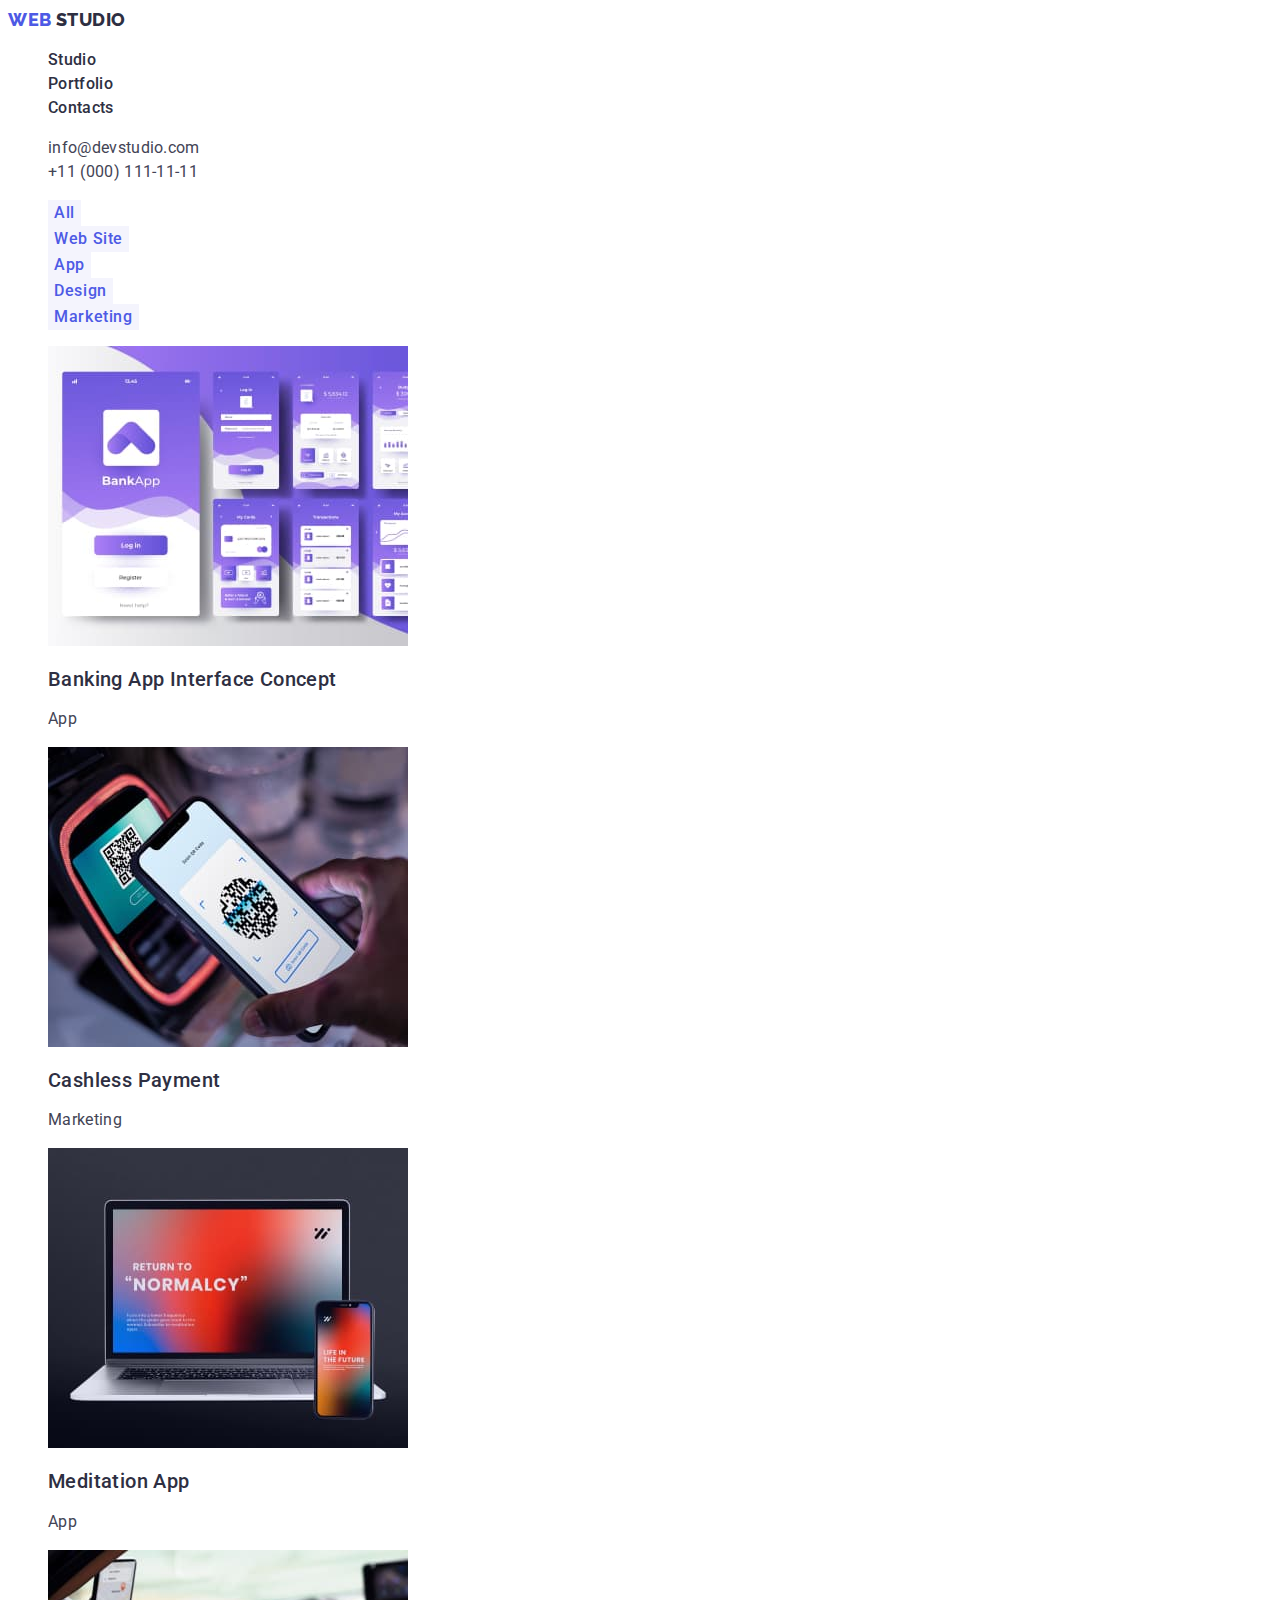
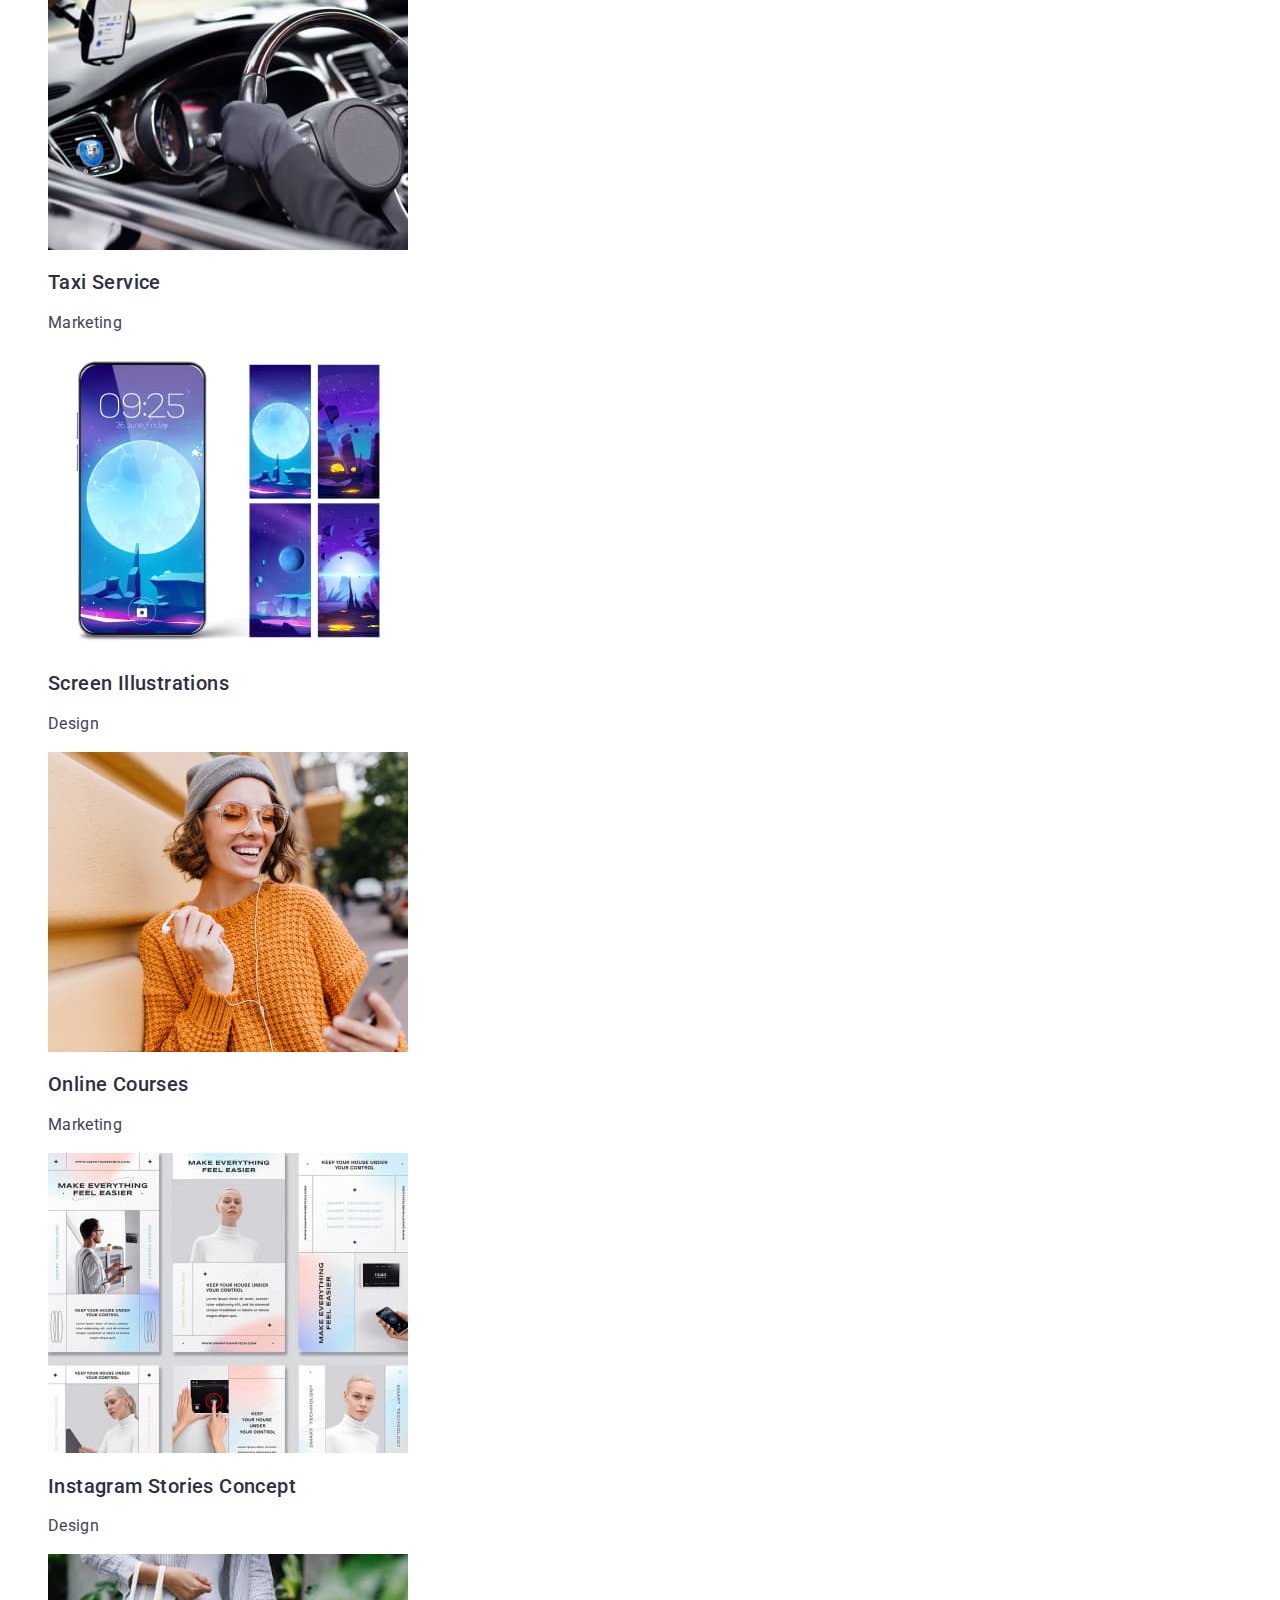
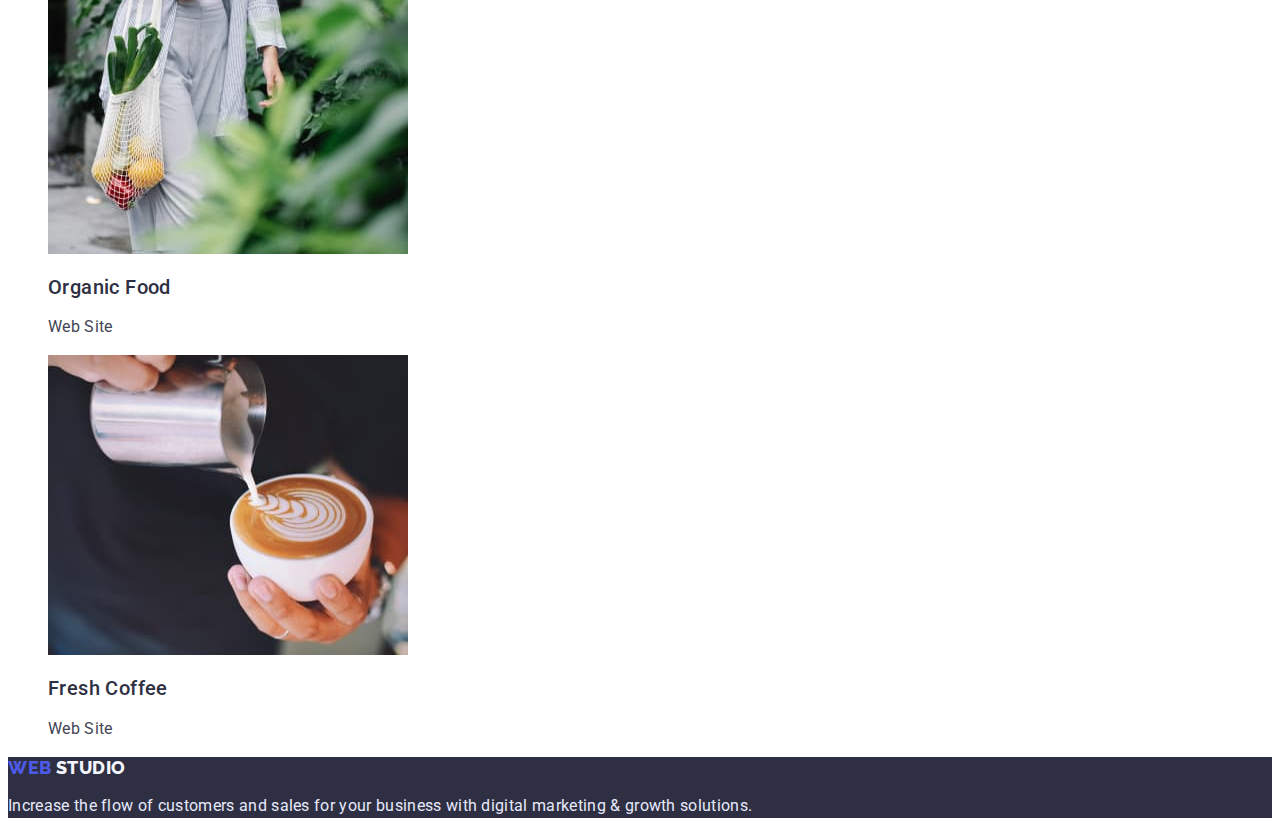
==== portfolio.html @ 039a8cb2 "portfolio h3 ->h3" ====
<!DOCTYPE html>
<html lang="en">
  <head>
    <meta charset="UTF-8" />
    <meta http-equiv="X-UA-Compatible" content="IE=edge" />
    <meta name="viewport" content="width=device-width, initial-scale=1.0" />
    <title>WEBSTUDIO</title>
    <link rel="preconnect" href="https://fonts.googleapis.com" />
    <link rel="preconnect" href="https://fonts.gstatic.com" crossorigin />
    <link
      href="https://fonts.googleapis.com/css2?family=Raleway:wght@800&family=Roboto:wght@400;500;700;900&display=swap"
      rel="stylesheet"
    />
    <link rel="stylesheet" href="./css/styles.css" />
  </head>
  <body>
    <!-- Site header -->
    <header class="header">
      <nav class="header-navigation">
        <a class="logo-top" href="./index.html">
          <span class="logo-top-first">Web</span>
          <span class="logo-top-second">Studio</span>
        </a>

        <ul class="header-list list">
          <li class="header-item"><a class="header-link link" href="./index.html">Studio</a></li>
          <li class="header-item"><a class="header-link link" href="./portfolio.html">Portfolio</a></li>
          <li class="header-item"><a class="header-link link" href="">Contacts</a></li>
        </ul>
      </nav>

      <address class="header-address">
        <ul class="header-address-list list">
          <li class="header-item">
            <a class="header-link header-email link" href="mailto:info@devstudio.com">info@devstudio.com</a>
          </li>
          <li class="header-item">
            <a class="header-link header-phone link" href="tel:+110001111111">+11 (000) 111-11-11</a>
          </li>
        </ul>
      </address>
    </header>

    <main>
      <!-- Gallery-->
      <section class="gallery">
        <!--<h2 hidden temporarily -->
        <h1 hidden>Gallery</h1>
        <!-- Menu filters-->
        <ul class="filter-list list">
          <li class="filter-item"><button class="filter-button-text" type="button">All</button></li>
          <li class="filter-item"><button class="filter-button-text" type="button">Web Site</button></li>
          <li class="filter-item"><button class="filter-button-text" type="button">App</button></li>
          <li class="filter-item"><button class="filter-button-text" type="button">Design</button></li>
          <li class="filter-item"><button class="filter-button-text" type="button">Marketing</button></li>
        </ul>
        <ul class="gallary-list list">
          <li class="gallery-item">
            <img src="./images/img-row1-1.jpg" alt="image banking app interface" width="360" height="300" />
            <h2 class="galley-item-titel">Banking App Interface Concept</h2>
            <p class="gallery-item-text">App</p>
          </li>
          <li class="gallery-item">
            <img src="./images/img-row1-2.jpg" alt="image cashless payment" width="360" height="300" />
            <h2 class="galley-item-titel">Cashless Payment</h2>
            <p class="gallery-item-text">Marketing</p>
          </li>
          <li class="gallery-item">
            <img src="./images/img-row1-3.jpg" alt="image meditation app" width="360" height="300" />
            <h2 class="galley-item-titel">Meditation App</h2>
            <p class="gallery-item-text">App</p>
          </li>
          <li class="gallery-item">
            <img src="./images/img-row2-1.jpg" alt="image taxi service" width="360" height="300" />
            <h2 class="galley-item-titel">Taxi Service</h2>
            <p class="gallery-item-text">Marketing</p>
          </li>
          <li class="gallery-item">
            <img src="./images/img-row2-2.jpg" alt="image screen illustrations" width="360" height="300" />
            <h2 class="galley-item-titel">Screen Illustrations</h2>
            <p class="gallery-item-text">Design</p>
          </li>
          <li class="gallery-item">
            <img src="./images/img-row2-3.jpg" alt="image online courses" width="360" height="300" />
            <h2 class="galley-item-titel">Online Courses</h2>
            <p class="gallery-item-text">Marketing</p>
          </li>
          <li class="gallery-item">
            <img src="./images/img-row3-1.jpg" alt="image instagram stories concept" width="360" height="300" />
            <h2 class="galley-item-titel">Instagram Stories Concept</h2>
            <p class="gallery-item-text">Design</p>
          </li>
          <li class="gallery-item">
            <img src="./images/img-row3-2.jpg" alt="image organic food" width="360" height="300" />
            <h2 class="galley-item-titel">Organic Food</h2>
            <p class="gallery-item-text">Web Site</p>
          </li>
          <li class="gallery-item">
            <img src="./images/img-row3-3.jpg" alt="image fresh coffee" width="360" height="300" />
            <h2 class="galley-item-titel">Fresh Coffee</h2>
            <p class="gallery-item-text">Web Site</p>
          </li>
        </ul>
      </section>
    </main>

    <!-- Page Footer -->
    <footer class="footer">
      <a class="logo-bottom" href="./index.html">
        <span class="logo-bottom-first">Web</span>
        <span class="logo-bottom-second">Studio</span>
      </a>
      <p class="footer-text">
        Increase the flow of customers and sales for your business with digital marketing & growth solutions.
      </p>
    </footer>
  </body>
</html>
---- css/styles.css ----
:root {
  --main-hero-color: #2e2f42;
  --main-text-color: #434455;
  --main-background-color: #ffffff;
}

body {
  /* font-family: "Raleway", sans-serif; */
  font-family: "Roboto", sans-serif;
  font-style: normal;
  background-color: var(--main-background-color);
  color: #434455; /*var(-main-text-color)*/
}

.list {
  list-style: none;
}

.link {
  text-decoration: none;
  font-style: normal;
}

/* --------- HEADER ----------------------------------------- */

.header {
  background-color: #ffffff;
}

.logo-top {
  text-decoration: none;
}

.logo-top-first,
.logo-top-second {
  font-family: "Raleway", sans-serif;
  font-weight: 800;
  font-size: 18px;
  line-height: 1.33; /*calc(24 / 18)*/
  letter-spacing: 0.03em;
  text-transform: uppercase;
}

.logo-top-first {
  /* IRIS */
  color: #4d5ae5;
}
.logo-top-second {
  /* NAVY BLUE */
  color: #2e2f42;
}

.header-link {
  font-weight: 500;
  font-size: 16px;
  line-height: calc(24 / 16);
  letter-spacing: 0.02em;
  /* NAVY BLUE */
  color: #2e2f42;
}

.header-link:hover,
.header-link:focus,
.header-link:active {
  /* OCEAN */
  color: #404bbf;
}

.header-email,
.header-phone {
  font-weight: 400;
  font-size: 16px;
  line-height: (24/16);
  letter-spacing: 0.02em;
  /* SLATE */
  color: #434455;
}

/* --------- HERO ----------------------------------------- */

.hero {
  /* NAVY BLUE */
  background: var(--main-hero-color);
}
.hero-title {
  font-weight: 700;
  font-size: 56px;
  line-height: calc(60 / 56);
  text-align: center;
  letter-spacing: 0.02em;
  color: #ffffff;
}

.hero-botton {
  font-weight: 500;
  font-size: 16px;
  line-height: calc(24 / 16);
  align-items: center;
  letter-spacing: 0.04em;
  color: #ffffff;
  background: #4d5ae5;
}

.hero-botton:hover {
  background-color: #404bbf;
}

/* --------- ADVANTEGE ----------------------------------------- */

.advantage-item-title {
  font-weight: 500;
  font-size: 20px;
  line-height: calc(24 / 20);
  letter-spacing: 0.02em;
  /* NAVY BLUE */
  color: #2e2f42;
}
.advantage-item-text {
  font-weight: 400;
  font-size: 16px;
  line-height: calc(24 / 16);
  letter-spacing: 0.02em;
  /* SLATE */
  color: #434455;
}

/* --------- DOING  ----------------------------------------- */

.doing-title {
  font-weight: 700;
  font-size: 36px;
  line-height: calc(40 / 36);
  text-align: center;
  letter-spacing: 0.02em;
  text-transform: capitalize;
  /* NAVY BLUE */
  color: #2e2f42;
}

/* --------- TEAM  ----------------------------------------- */

.team {
  /* CLOUD */
  background-color: #f4f4fd;
}

.team-title {
  font-weight: 700;
  font-size: 36px;
  line-height: calc(40 / 36);
  text-align: center;
  letter-spacing: 0.02em;
  text-transform: capitalize;
  /* NAVY BLUE */
  color: #2e2f42;
}

.team-item-title {
  font-weight: 500;
  font-size: 20px;
  line-height: calc(24 / 20);
  text-align: center;
  letter-spacing: 0.02em;
  /* NAVY BLUE */
  color: #2e2f42;
}
.team-item-text {
  font-weight: 400;
  font-size: 16px;
  line-height: calc(24 / 16);
  /* identical to box height, or 150% */
  text-align: center;
  letter-spacing: 0.02em;
  /* SLATE */
  color: #434455;
}

/* --------- FOOTER  ----------------------------------------- */

.footer {
  /* NAVY BLUE */
  background-color: #2e2f42;
}
.logo-bottom {
  text-decoration: none;
}
.logo-bottom-first,
.logo-bottom-second {
  font-family: "Raleway";
  font-weight: 800;
  font-size: 18px;
  line-height: calc(21 / 18);
  letter-spacing: 0.03em;
  text-transform: uppercase;
}

.logo-bottom-first {
  /* IRIS */
  color: #4d5ae5;
}

.logo-bottom-second {
  /* CLOUD */
  color: #f4f4fd;
}

.footer-text {
  font-weight: 400;
  font-size: 16px;
  line-height: calc(24 / 16);
  letter-spacing: 0.02em;
  /* CORNFLOWER */
  color: #e7e9fc;
}

/* --------- FILTER  ----------------------------------------- */

.filter-button-text {
  font-family: "Roboto", sans-serif;
  font-weight: 500;
  font-size: 16px;
  line-height: 1.5; /*24px*/
  display: flex;
  align-items: center;
  text-align: center;
  letter-spacing: 0.04em;
  /* IRIS */
  color: #4d5ae5;
  /* CLOUD */
  background-color: #f4f4fd;
  border-style: none;
}

.filter-button-text:hover,
.filter-button-text:focus {
  color: #ffffff;
  /* OCEAN */
  background-color: #404bbf;
  cursor: pointer;
}

/* --------- GALLERY  ----------------------------------------- */

.galley-item-titel {
  font-weight: 500;
  font-size: 20px;
  line-height: calc(24 / 20);
  letter-spacing: 0.02em;
  /* NAVY BLUE */
  color: #2e2f42;
}
.gallery-item-text {
  font-weight: 400;
  font-size: 16px;
  line-height: calc(24 / 16);
  letter-spacing: 0.02em;
  /* SLATE */
  color: #434455;
}
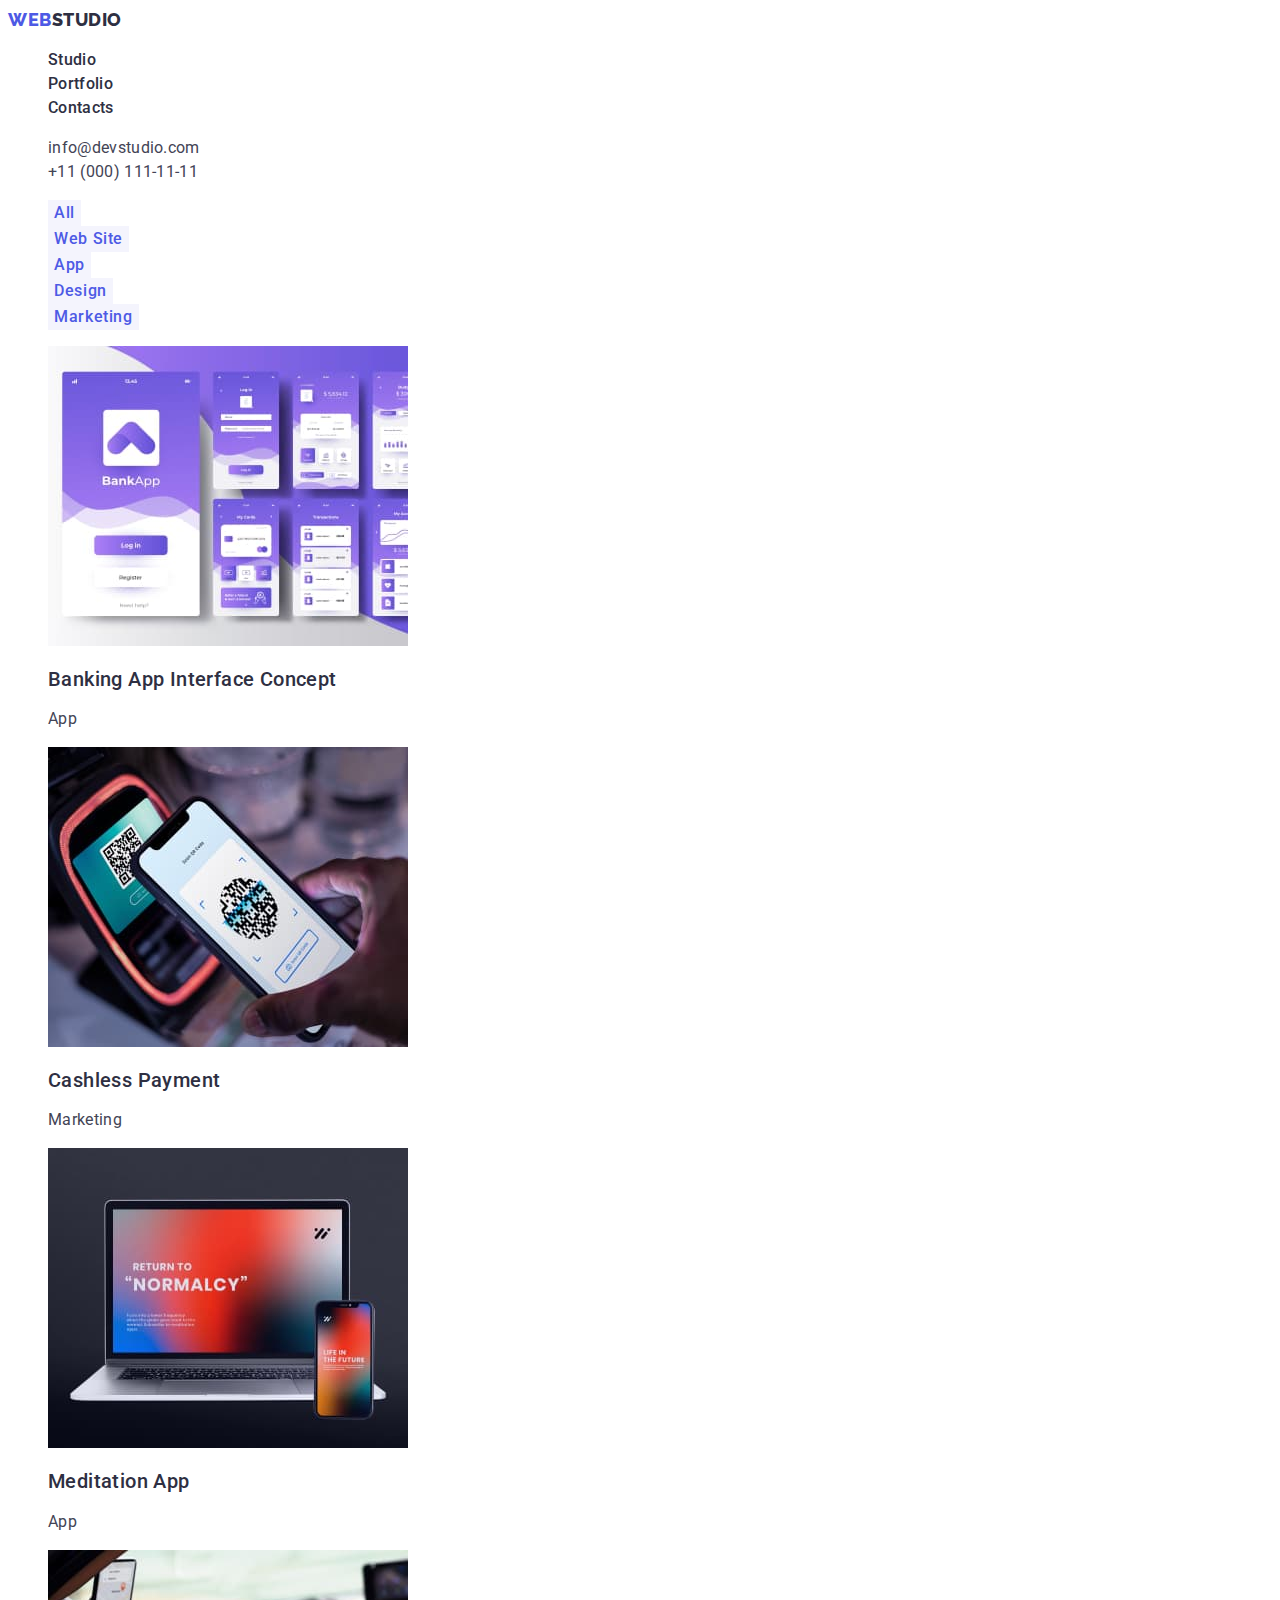
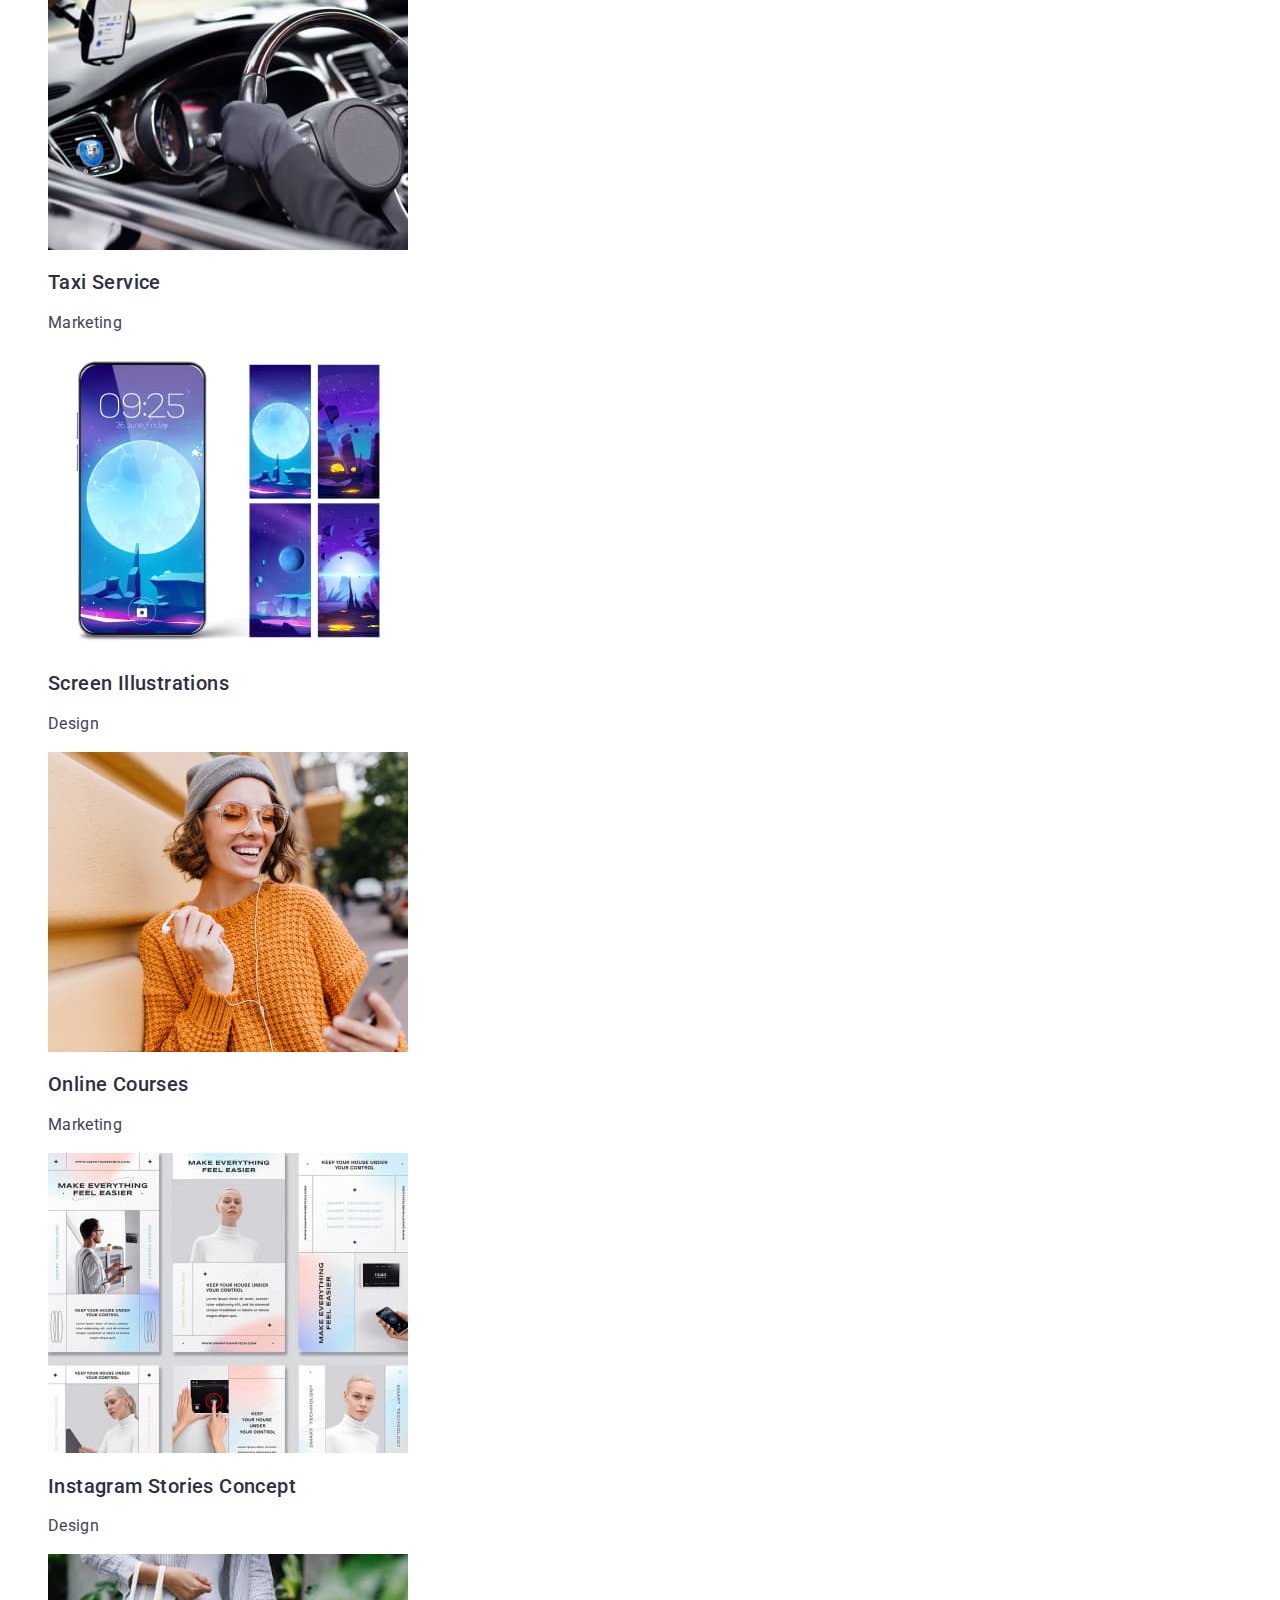
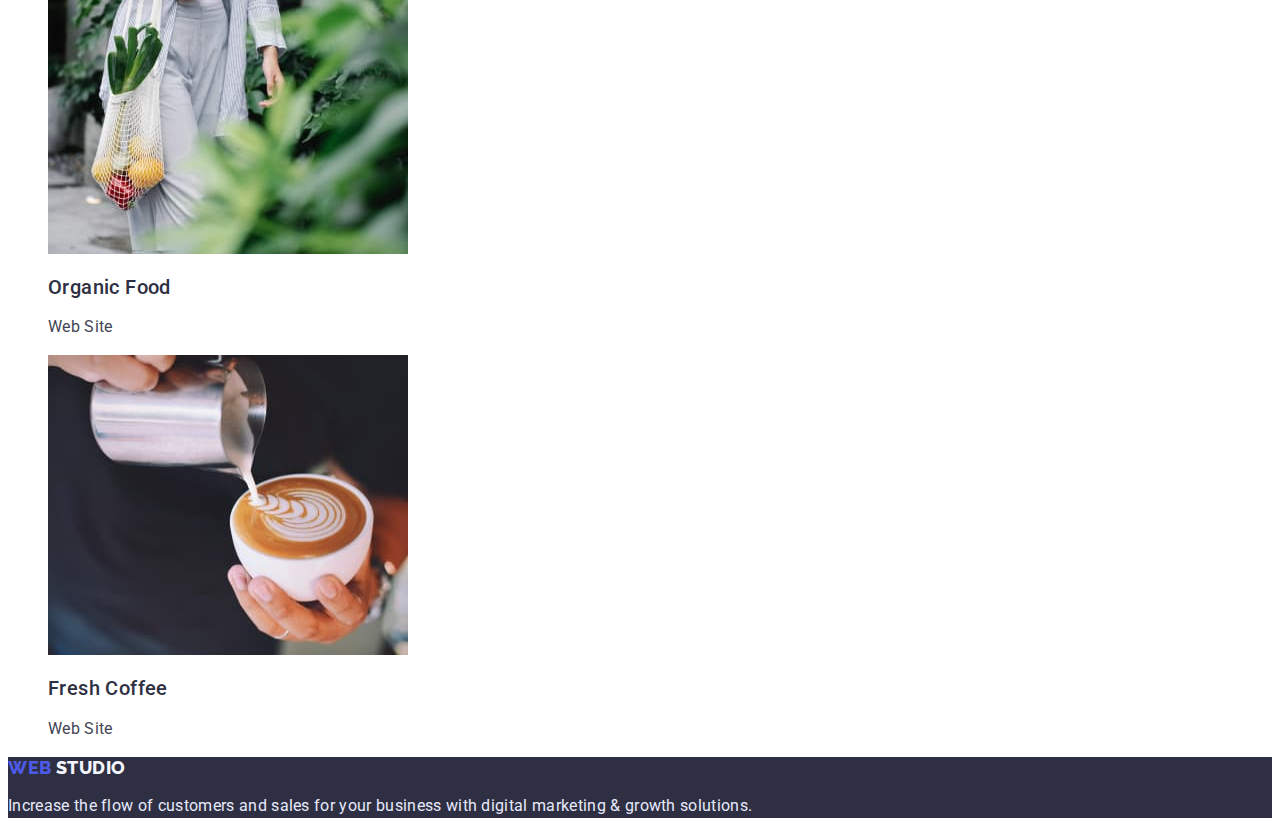
==== commit ea46b924: "Update logo in header" ====
--- a/portfolio.html
+++ b/portfolio.html
@@ -17,10 +17,7 @@
     <!-- Site header -->
     <header class="header">
       <nav class="header-navigation">
-        <a class="logo-top" href="./index.html">
-          <span class="logo-top-first">Web</span>
-          <span class="logo-top-second">Studio</span>
-        </a>
+        <a class="logo-top" href="./index.html">Web<span class="logo-top-second">Studio</span> </a>
 
         <ul class="header-list list">
           <li class="header-item"><a class="header-link link" href="./index.html">Studio</a></li>
@@ -44,7 +41,7 @@
     <main>
       <!-- Gallery-->
       <section class="gallery">
-        <!--<h2 hidden temporarily -->
+        <!--<h1 hidden temporarily -->
         <h1 hidden>Gallery</h1>
         <!-- Menu filters-->
         <ul class="filter-list list">
@@ -56,49 +53,67 @@
         </ul>
         <ul class="gallary-list list">
           <li class="gallery-item">
-            <img src="./images/img-row1-1.jpg" alt="image banking app interface" width="360" height="300" />
-            <h2 class="galley-item-titel">Banking App Interface Concept</h2>
-            <p class="gallery-item-text">App</p>
+            <a class="link" href="">
+              <img src="./images/img-row1-1.jpg" alt="image banking app interface" width="360" height="300" />
+              <h2 class="galley-item-titel">Banking App Interface Concept</h2>
+              <p class="gallery-item-text">App</p></a
+            >
           </li>
           <li class="gallery-item">
-            <img src="./images/img-row1-2.jpg" alt="image cashless payment" width="360" height="300" />
-            <h2 class="galley-item-titel">Cashless Payment</h2>
-            <p class="gallery-item-text">Marketing</p>
+            <a class="link" href="">
+              <img src="./images/img-row1-2.jpg" alt="image cashless payment" width="360" height="300" />
+              <h2 class="galley-item-titel">Cashless Payment</h2>
+              <p class="gallery-item-text">Marketing</p></a
+            >
           </li>
           <li class="gallery-item">
-            <img src="./images/img-row1-3.jpg" alt="image meditation app" width="360" height="300" />
-            <h2 class="galley-item-titel">Meditation App</h2>
-            <p class="gallery-item-text">App</p>
+            <a class="link" href="">
+              <img src="./images/img-row1-3.jpg" alt="image meditation app" width="360" height="300" />
+              <h2 class="galley-item-titel">Meditation App</h2>
+              <p class="gallery-item-text">App</p></a
+            >
           </li>
           <li class="gallery-item">
-            <img src="./images/img-row2-1.jpg" alt="image taxi service" width="360" height="300" />
-            <h2 class="galley-item-titel">Taxi Service</h2>
-            <p class="gallery-item-text">Marketing</p>
+            <a class="link" href="">
+              <img src="./images/img-row2-1.jpg" alt="image taxi service" width="360" height="300" />
+              <h2 class="galley-item-titel">Taxi Service</h2>
+              <p class="gallery-item-text">Marketing</p></a
+            >
           </li>
           <li class="gallery-item">
-            <img src="./images/img-row2-2.jpg" alt="image screen illustrations" width="360" height="300" />
-            <h2 class="galley-item-titel">Screen Illustrations</h2>
-            <p class="gallery-item-text">Design</p>
+            <a class="link" href="">
+              <img src="./images/img-row2-2.jpg" alt="image screen illustrations" width="360" height="300" />
+              <h2 class="galley-item-titel">Screen Illustrations</h2>
+              <p class="gallery-item-text">Design</p></a
+            >
           </li>
           <li class="gallery-item">
-            <img src="./images/img-row2-3.jpg" alt="image online courses" width="360" height="300" />
-            <h2 class="galley-item-titel">Online Courses</h2>
-            <p class="gallery-item-text">Marketing</p>
+            <a class="link" href="">
+              <img src="./images/img-row2-3.jpg" alt="image online courses" width="360" height="300" />
+              <h2 class="galley-item-titel">Online Courses</h2>
+              <p class="gallery-item-text">Marketing</p></a
+            >
           </li>
           <li class="gallery-item">
-            <img src="./images/img-row3-1.jpg" alt="image instagram stories concept" width="360" height="300" />
-            <h2 class="galley-item-titel">Instagram Stories Concept</h2>
-            <p class="gallery-item-text">Design</p>
+            <a class="link" href="">
+              <img src="./images/img-row3-1.jpg" alt="image instagram stories concept" width="360" height="300" />
+              <h2 class="galley-item-titel">Instagram Stories Concept</h2>
+              <p class="gallery-item-text">Design</p></a
+            >
           </li>
           <li class="gallery-item">
-            <img src="./images/img-row3-2.jpg" alt="image organic food" width="360" height="300" />
-            <h2 class="galley-item-titel">Organic Food</h2>
-            <p class="gallery-item-text">Web Site</p>
+            <a class="link" href="">
+              <img src="./images/img-row3-2.jpg" alt="image organic food" width="360" height="300" />
+              <h2 class="galley-item-titel">Organic Food</h2>
+              <p class="gallery-item-text">Web Site</p></a
+            >
           </li>
           <li class="gallery-item">
-            <img src="./images/img-row3-3.jpg" alt="image fresh coffee" width="360" height="300" />
-            <h2 class="galley-item-titel">Fresh Coffee</h2>
-            <p class="gallery-item-text">Web Site</p>
+            <a class="link" href="">
+              <img src="./images/img-row3-3.jpg" alt="image fresh coffee" width="360" height="300" />
+              <h2 class="galley-item-titel">Fresh Coffee</h2>
+              <p class="gallery-item-text">Web Site</p></a
+            >
           </li>
         </ul>
       </section>
--- a/css/styles.css
+++ b/css/styles.css
@@ -31,20 +31,17 @@
   text-decoration: none;
 }
 
-.logo-top-first,
-.logo-top-second {
+.logo-top {
   font-family: "Raleway", sans-serif;
   font-weight: 800;
   font-size: 18px;
   line-height: 1.33; /*calc(24 / 18)*/
   letter-spacing: 0.03em;
   text-transform: uppercase;
-}
-
-.logo-top-first {
   /* IRIS */
   color: #4d5ae5;
 }
+
 .logo-top-second {
   /* NAVY BLUE */
   color: #2e2f42;
@@ -85,13 +82,14 @@
 .hero-title {
   font-weight: 700;
   font-size: 56px;
-  line-height: calc(60 / 56);
+  line-height: 1.07; /*60px*/
   text-align: center;
   letter-spacing: 0.02em;
   color: #ffffff;
 }
 
 .hero-botton {
+  font-family: "Roboto", sans-serif;
   font-weight: 500;
   font-size: 16px;
   line-height: calc(24 / 16);
@@ -101,8 +99,10 @@
   background: #4d5ae5;
 }
 
-.hero-botton:hover {
+.hero-botton:hover,
+.hero-botton:focus {
   background-color: #404bbf;
+  cursor: pointer;
 }
 
 /* --------- ADVANTEGE ----------------------------------------- */
@@ -129,7 +129,7 @@
 .doing-title {
   font-weight: 700;
   font-size: 36px;
-  line-height: calc(40 / 36);
+  line-height: 1.11; /* 40px -> calc(40 / 36)* auto test ERROR*/
   text-align: center;
   letter-spacing: 0.02em;
   text-transform: capitalize;
@@ -147,7 +147,7 @@
 .team-title {
   font-weight: 700;
   font-size: 36px;
-  line-height: calc(40 / 36);
+  line-height: 1.11; /* 40px -> calc(40 / 36)* auto test ERROR*/
   text-align: center;
   letter-spacing: 0.02em;
   text-transform: capitalize;
@@ -163,6 +163,7 @@
   letter-spacing: 0.02em;
   /* NAVY BLUE */
   color: #2e2f42;
+  background-color: #ffffff;
 }
 .team-item-text {
   font-weight: 400;
@@ -173,6 +174,7 @@
   letter-spacing: 0.02em;
   /* SLATE */
   color: #434455;
+  background-color: #ffffff;
 }
 
 /* --------- FOOTER  ----------------------------------------- */
@@ -244,7 +246,7 @@
 .galley-item-titel {
   font-weight: 500;
   font-size: 20px;
-  line-height: calc(24 / 20);
+  line-height: 1.2; /*24px*/
   letter-spacing: 0.02em;
   /* NAVY BLUE */
   color: #2e2f42;
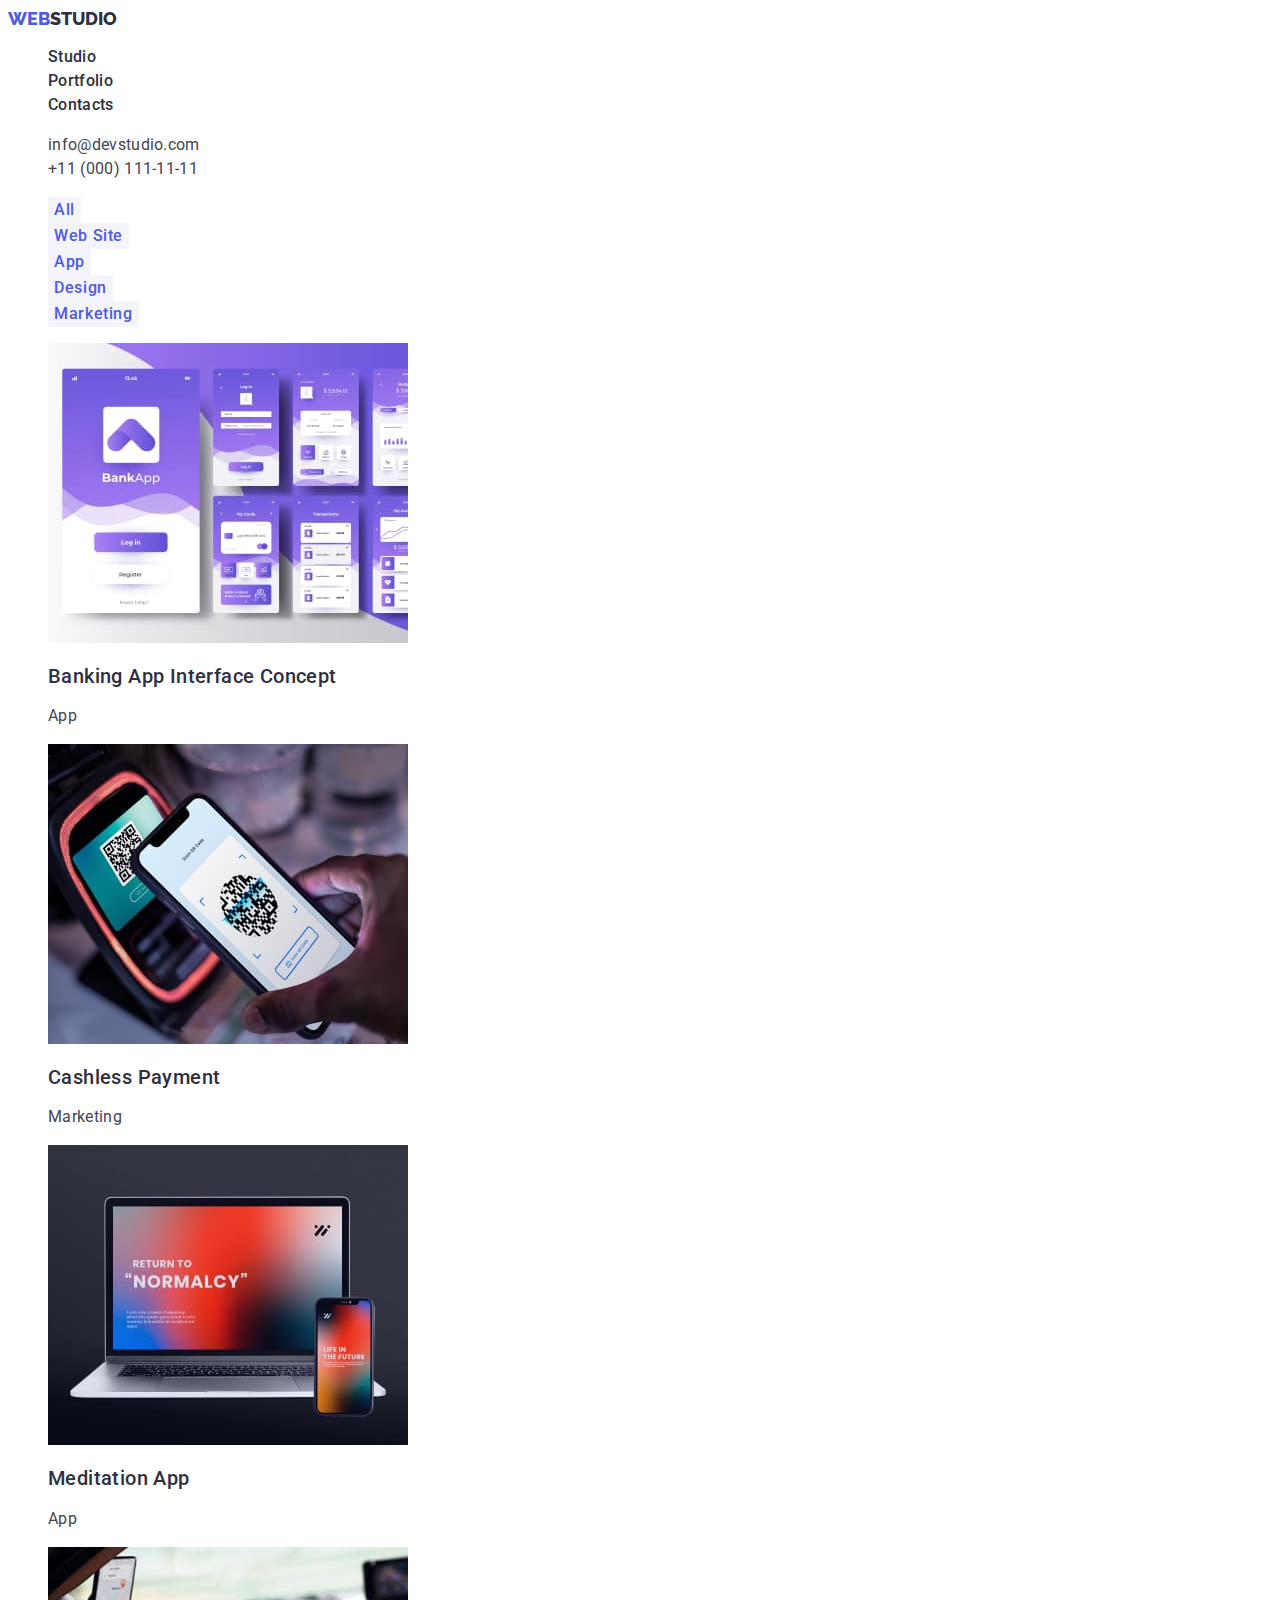
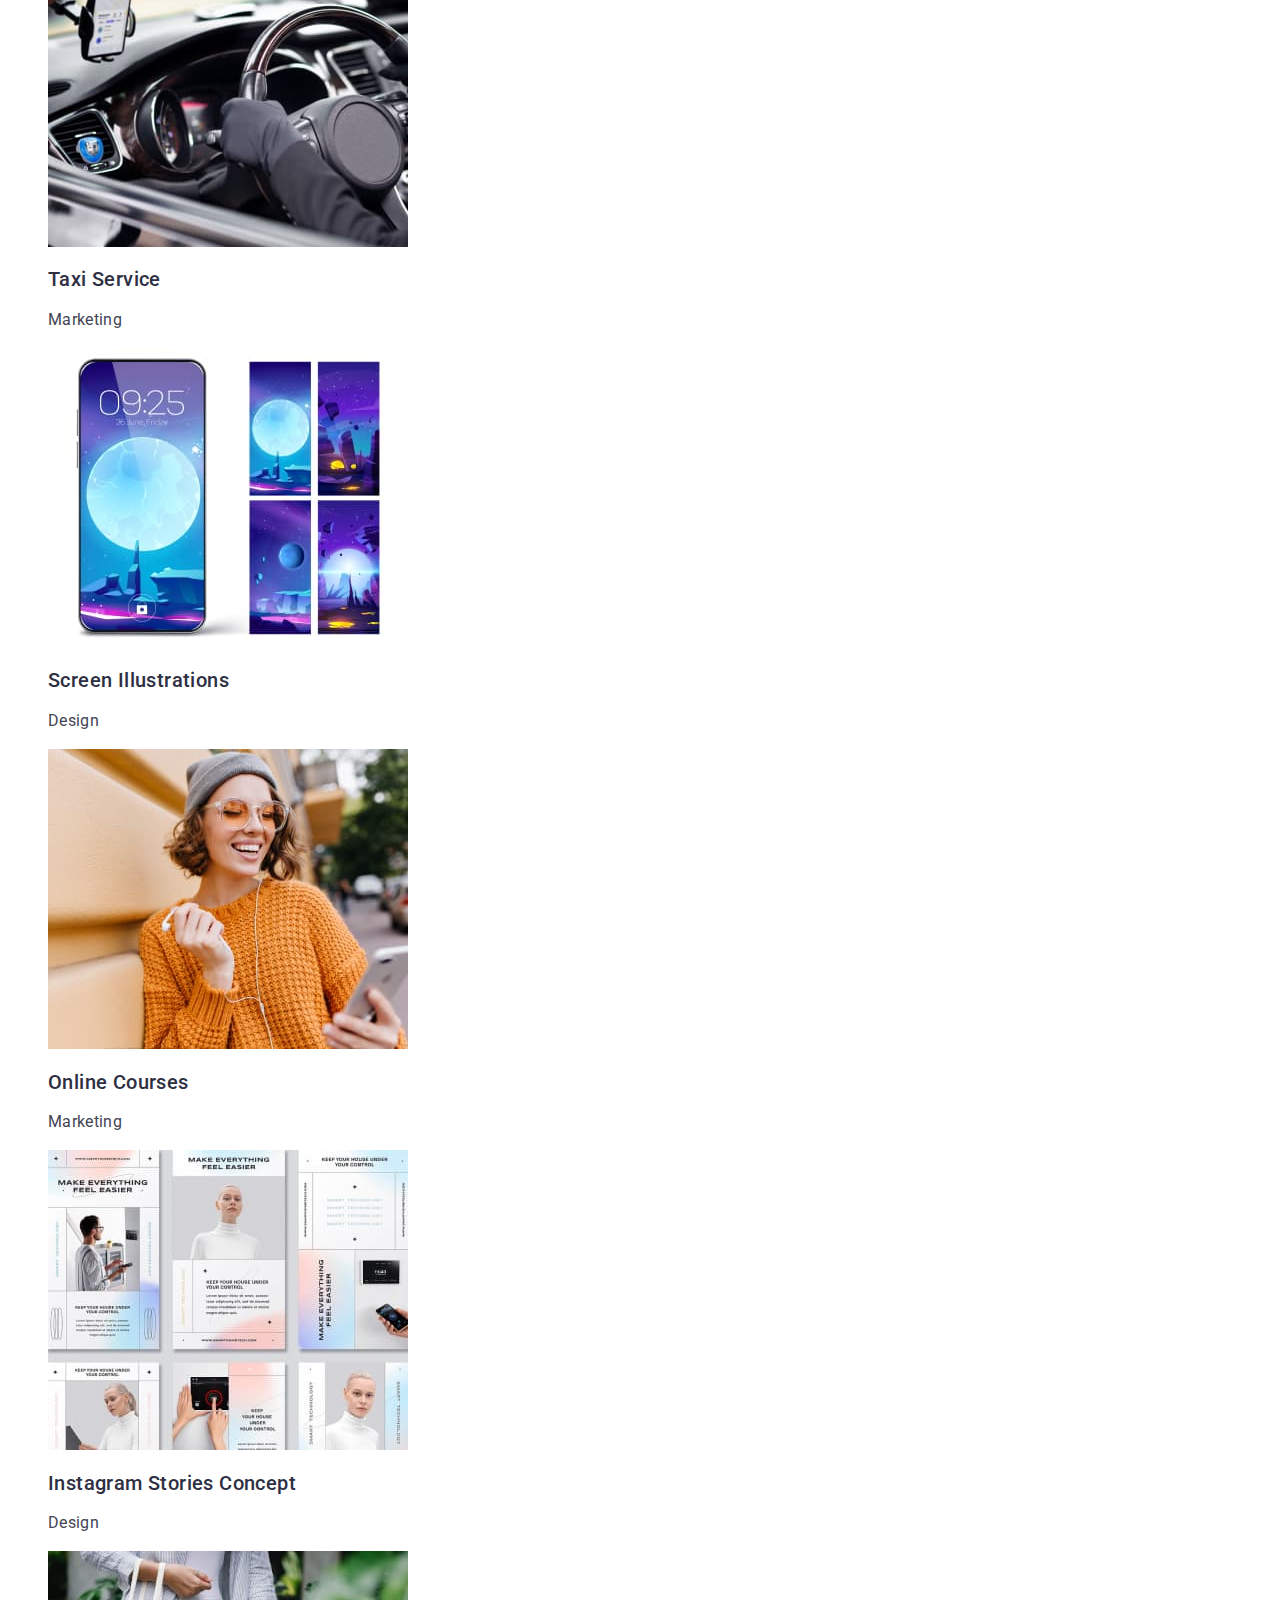
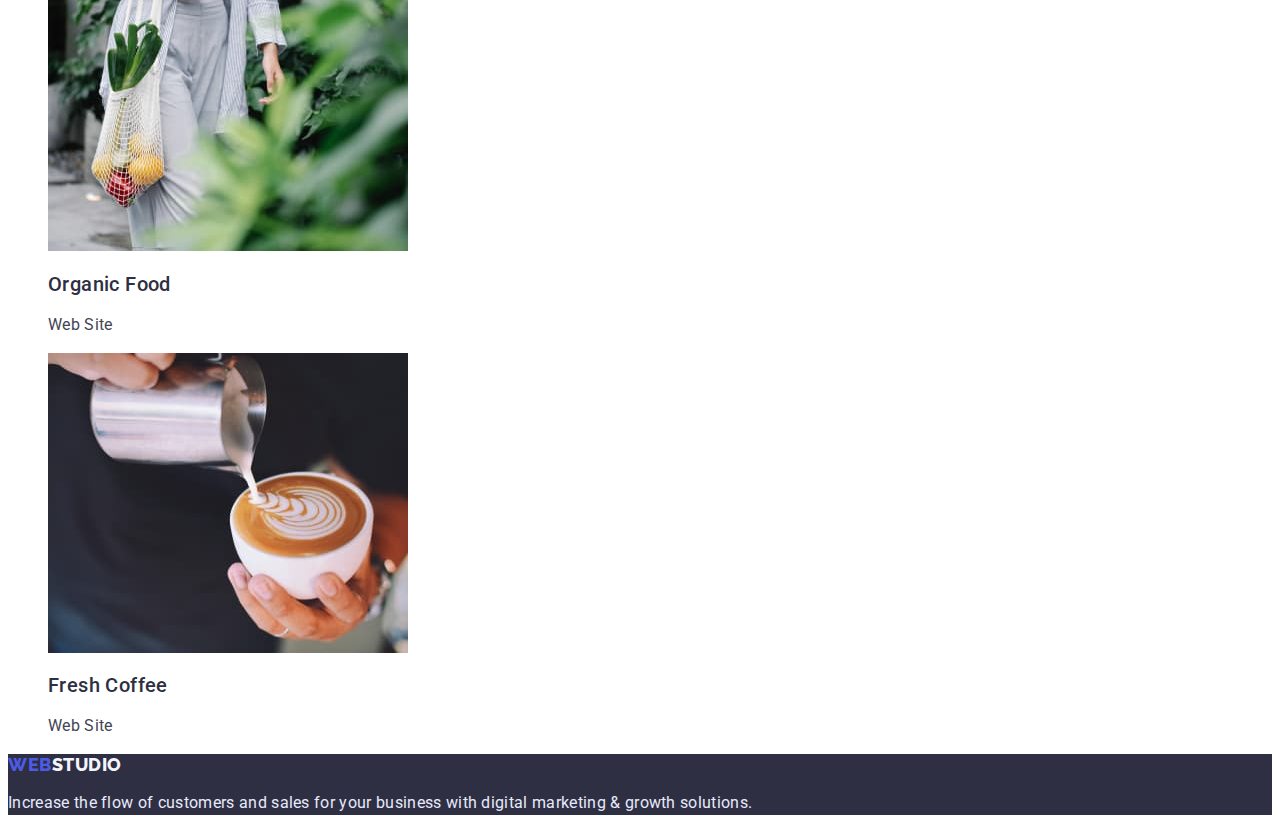
==== commit e93cf307: "Update logo" ====
--- a/portfolio.html
+++ b/portfolio.html
@@ -17,7 +17,7 @@
     <!-- Site header -->
     <header class="header">
       <nav class="header-navigation">
-        <a class="logo-top" href="./index.html">Web<span class="logo-top-second">Studio</span> </a>
+        <a class="logo-top link" href="./index.html">Web<span class="logo-top-second">Studio</span> </a>
 
         <ul class="header-list list">
           <li class="header-item"><a class="header-link link" href="./index.html">Studio</a></li>
@@ -121,10 +121,7 @@
 
     <!-- Page Footer -->
     <footer class="footer">
-      <a class="logo-bottom" href="./index.html">
-        <span class="logo-bottom-first">Web</span>
-        <span class="logo-bottom-second">Studio</span>
-      </a>
+        <a class="logo-bottom link" href="./index.html">Web<span class="logo-bottom-second">Studio</span></a>
       <p class="footer-text">
         Increase the flow of customers and sales for your business with digital marketing & growth solutions.
       </p>
--- a/css/styles.css
+++ b/css/styles.css
@@ -35,7 +35,7 @@
   font-family: "Raleway", sans-serif;
   font-weight: 800;
   font-size: 18px;
-  line-height: 1.33; /*calc(24 / 18)*/
+  line-height: 1.17; /*calc(24 / 18)*/ 1.33
   letter-spacing: 0.03em;
   text-transform: uppercase;
   /* IRIS */
@@ -186,18 +186,14 @@
 .logo-bottom {
   text-decoration: none;
 }
-.logo-bottom-first,
-.logo-bottom-second {
+
+.logo-bottom {
   font-family: "Raleway";
   font-weight: 800;
   font-size: 18px;
   line-height: calc(21 / 18);
   letter-spacing: 0.03em;
   text-transform: uppercase;
-}
-
-.logo-bottom-first {
-  /* IRIS */
   color: #4d5ae5;
 }
 
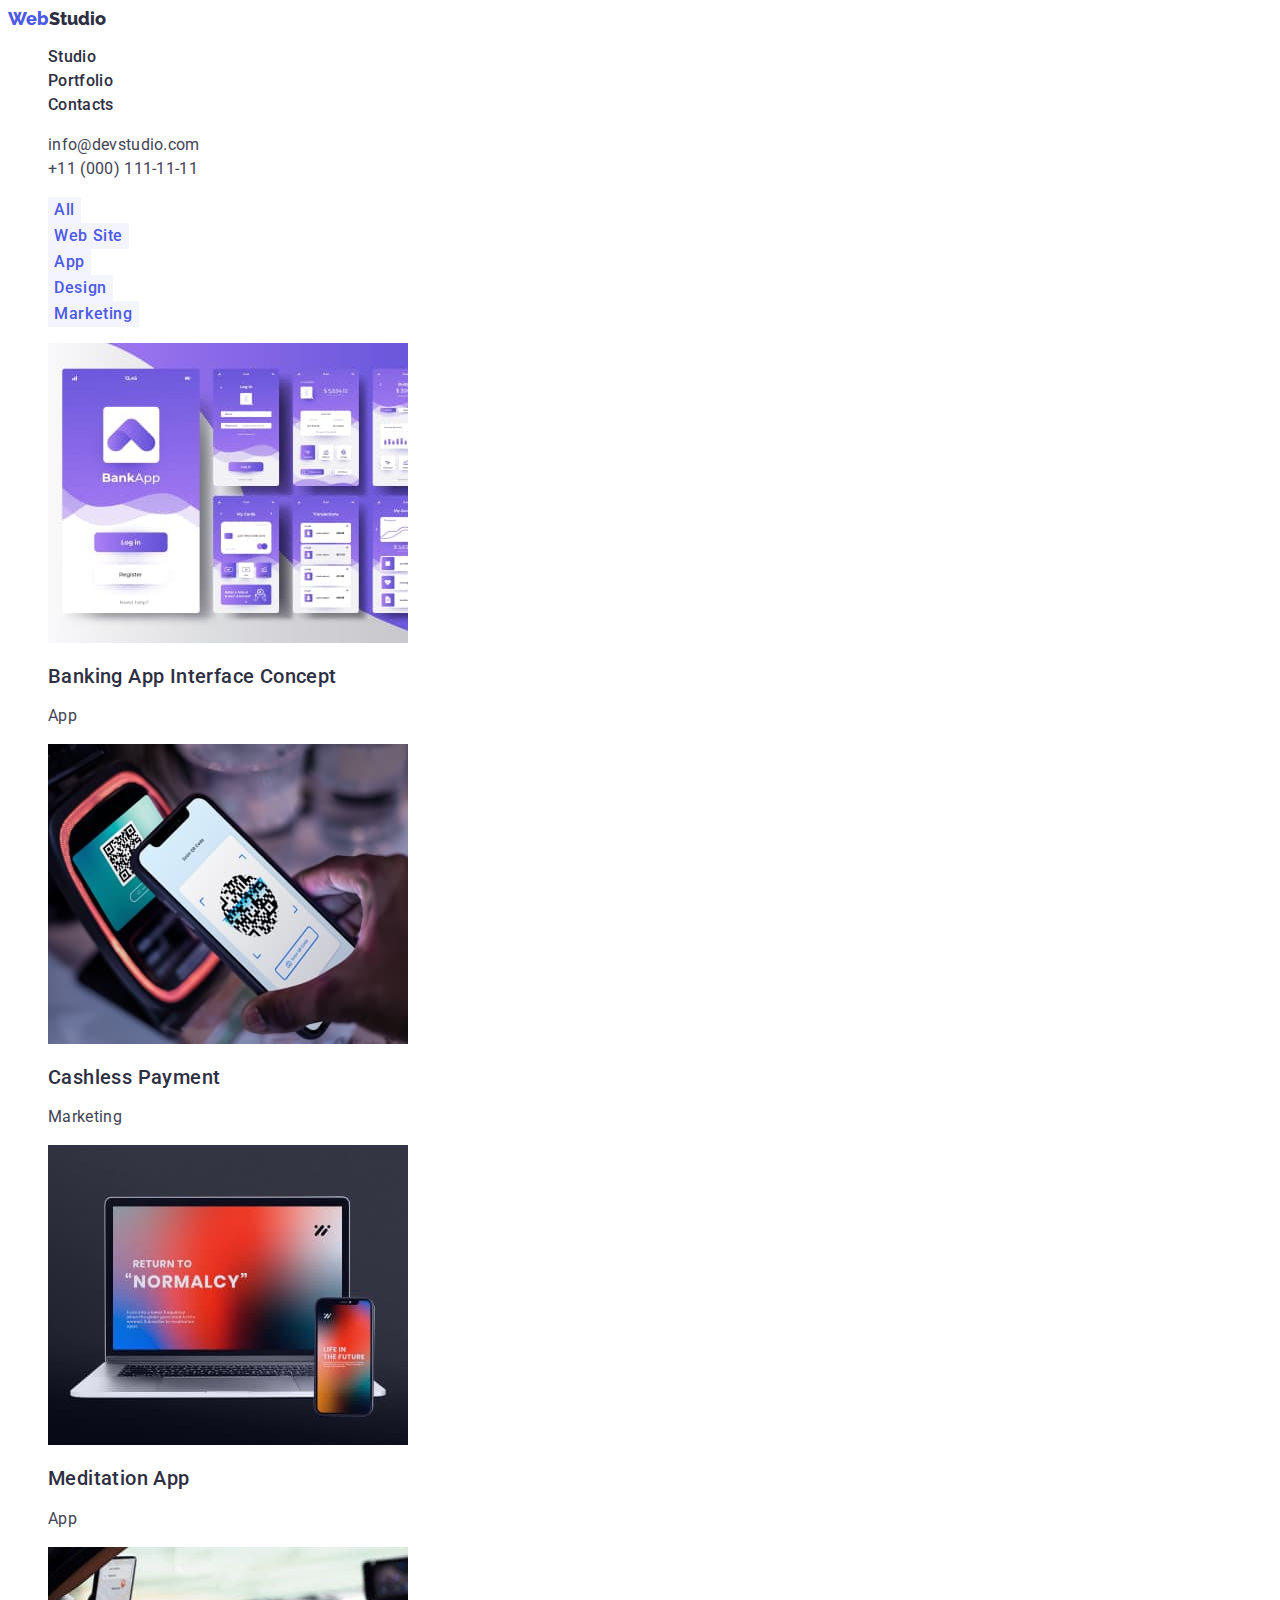
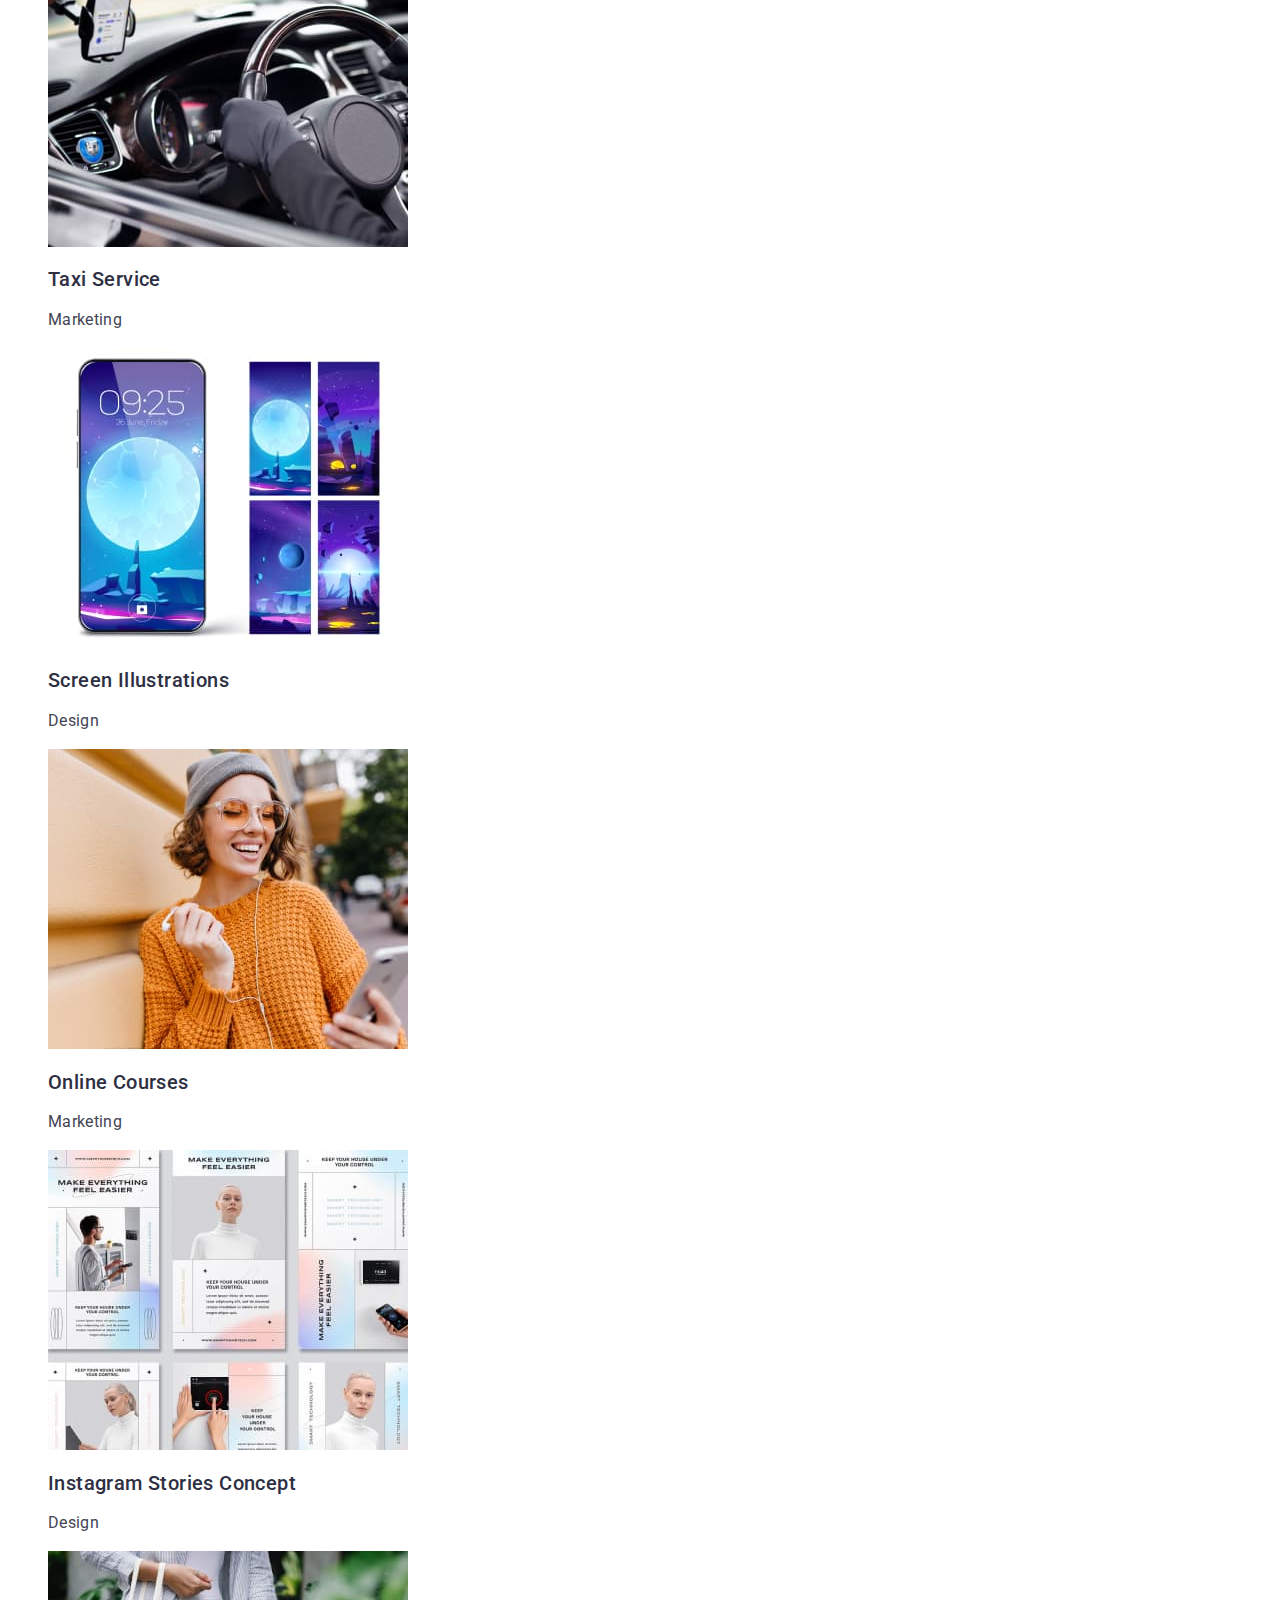
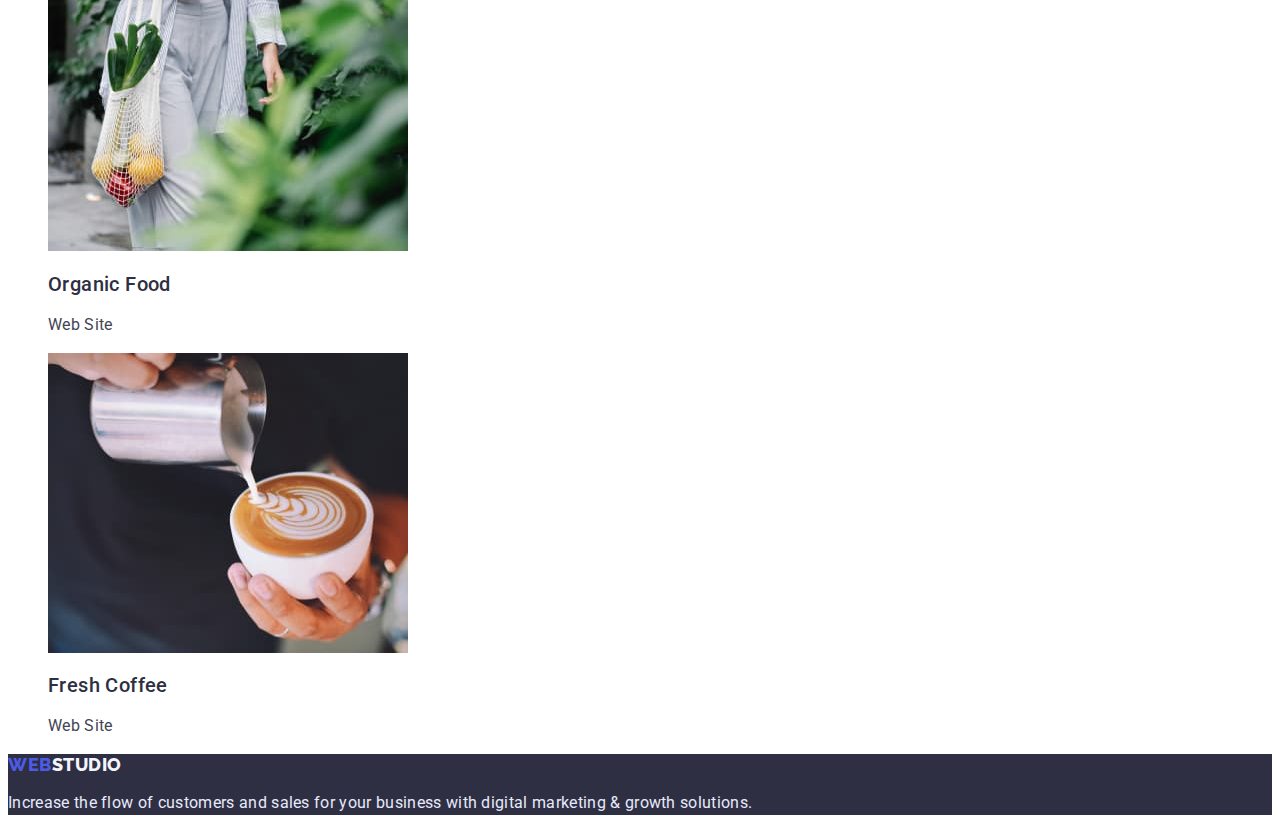
==== commit d3f72a28: "fix" ====
--- a/portfolio.html
+++ b/portfolio.html
@@ -121,7 +121,7 @@
 
     <!-- Page Footer -->
     <footer class="footer">
-        <a class="logo-bottom link" href="./index.html">Web<span class="logo-bottom-second">Studio</span></a>
+      <a class="logo-bottom link" href="./index.html">Web<span class="logo-bottom-second">Studio</span></a>
       <p class="footer-text">
         Increase the flow of customers and sales for your business with digital marketing & growth solutions.
       </p>
--- a/css/styles.css
+++ b/css/styles.css
@@ -35,11 +35,12 @@
   font-family: "Raleway", sans-serif;
   font-weight: 800;
   font-size: 18px;
-  line-height: 1.17; /*calc(24 / 18)*/ 1.33
+  line-height: 1.17; /*1.33 alc(24 / 18)* / 
   letter-spacing: 0.03em;
   text-transform: uppercase;
   /* IRIS */
   color: #4d5ae5;
+  font-style: normal; /*!!! in link this OK*/
 }
 
 .logo-top-second {
@@ -188,13 +189,14 @@
 }
 
 .logo-bottom {
-  font-family: "Raleway";
+  font-family: "Raleway", sans-serif;
   font-weight: 800;
   font-size: 18px;
-  line-height: calc(21 / 18);
+  line-height: 1.17; /*calc(21 / 18)*/
   letter-spacing: 0.03em;
   text-transform: uppercase;
   color: #4d5ae5;
+  font-style: normal; /*!!! in link this OK*/
 }
 
 .logo-bottom-second {
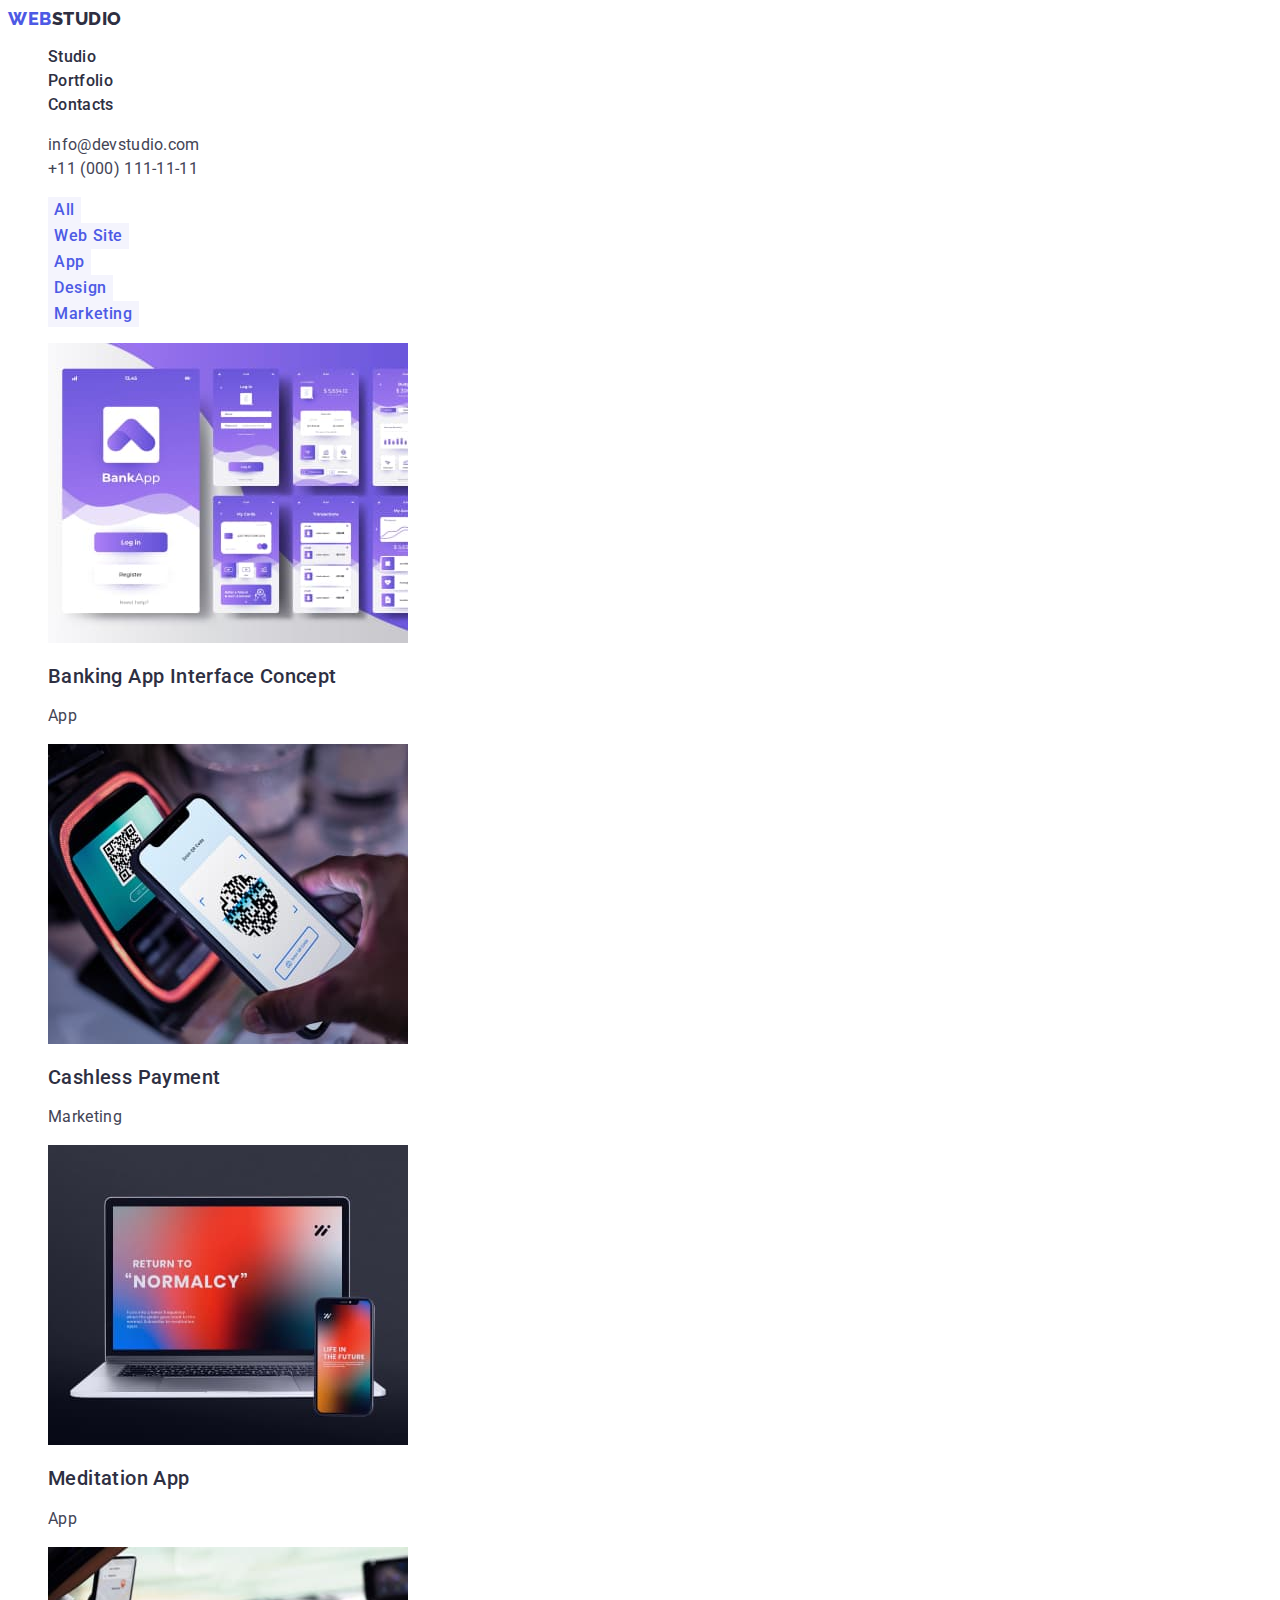
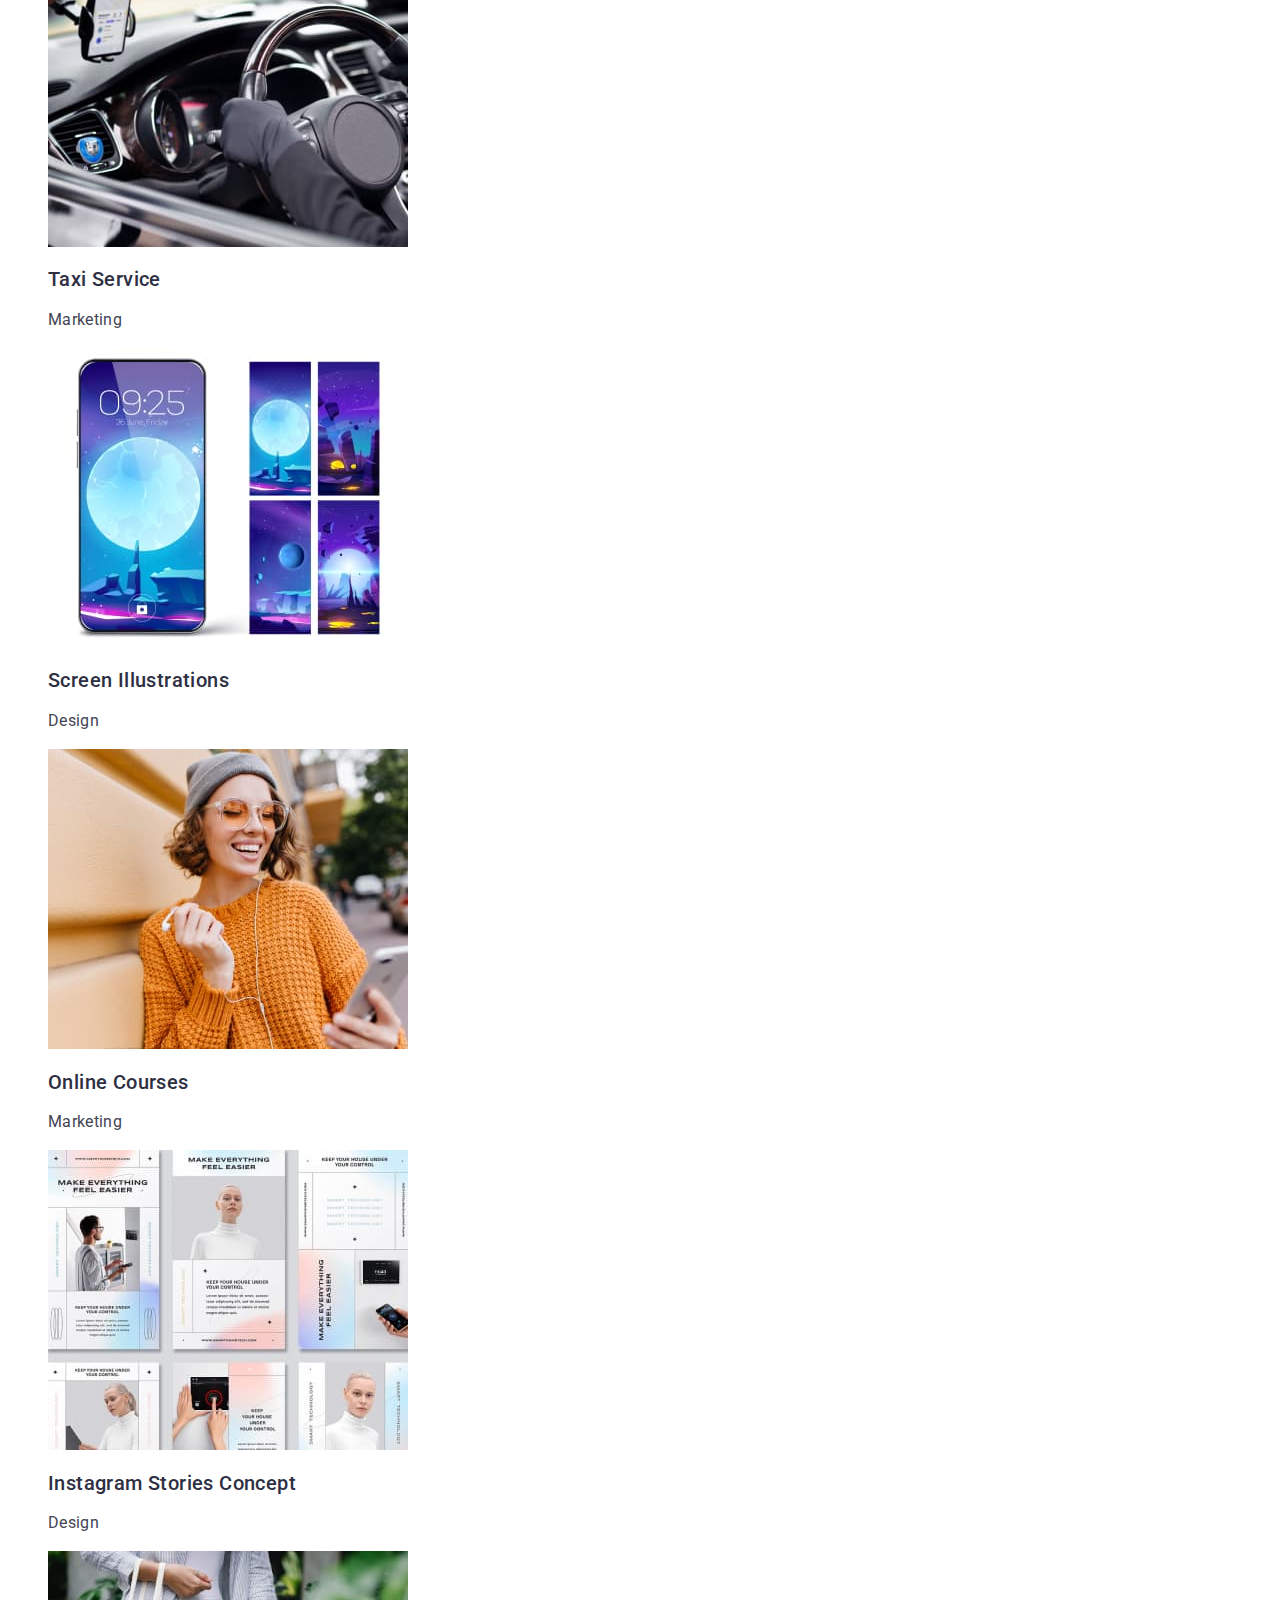
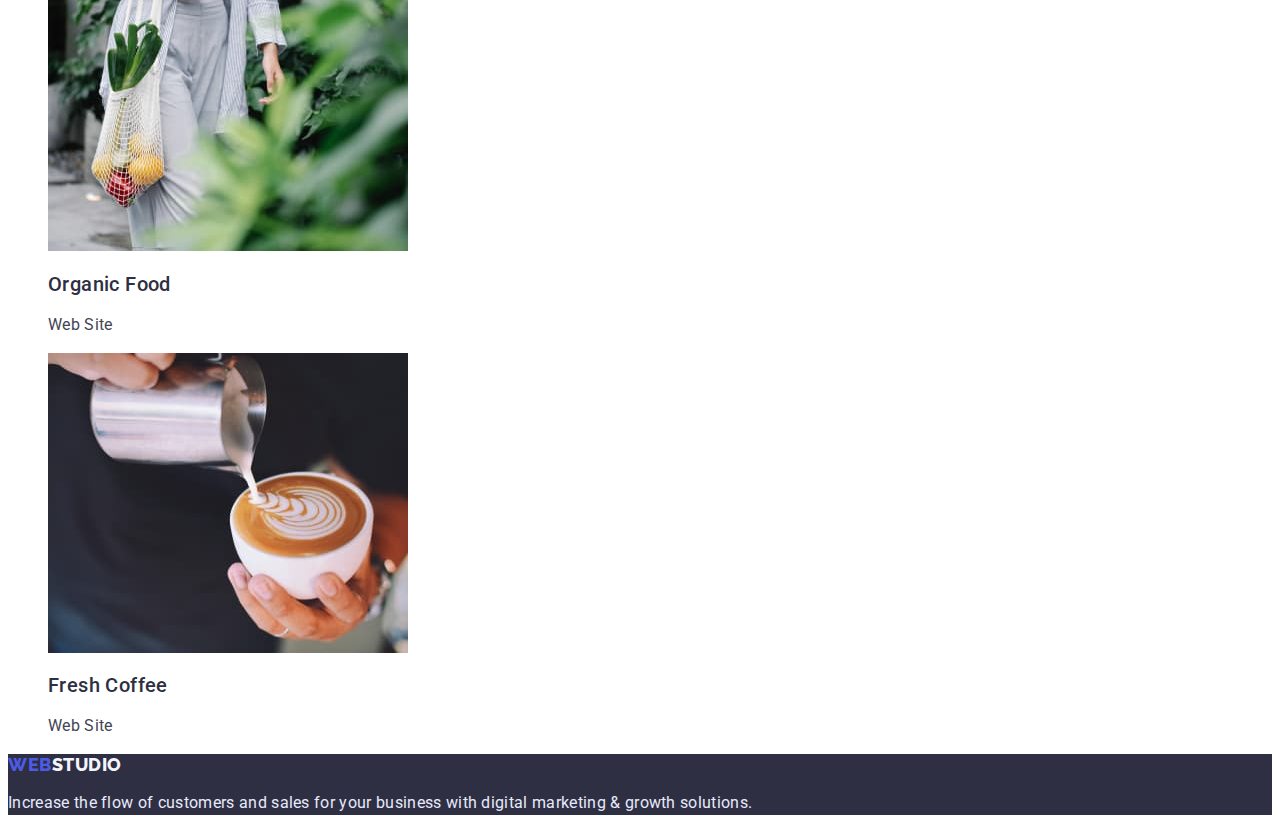
==== commit fc34ca37: "Copy header from index to portfolio" ====
--- a/portfolio.html
+++ b/portfolio.html
@@ -16,27 +16,27 @@
   <body>
     <!-- Site header -->
     <header class="header">
-      <nav class="header-navigation">
-        <a class="logo-top link" href="./index.html">Web<span class="logo-top-second">Studio</span> </a>
-
-        <ul class="header-list list">
-          <li class="header-item"><a class="header-link link" href="./index.html">Studio</a></li>
-          <li class="header-item"><a class="header-link link" href="./portfolio.html">Portfolio</a></li>
-          <li class="header-item"><a class="header-link link" href="">Contacts</a></li>
-        </ul>
-      </nav>
-
-      <address class="header-address">
-        <ul class="header-address-list list">
-          <li class="header-item">
-            <a class="header-link header-email link" href="mailto:info@devstudio.com">info@devstudio.com</a>
-          </li>
-          <li class="header-item">
-            <a class="header-link header-phone link" href="tel:+110001111111">+11 (000) 111-11-11</a>
-          </li>
-        </ul>
-      </address>
-    </header>
+        <nav class="header-navigation">
+          <a class="logo-top link" href="./index.html">Web<span class="logo-top-second">Studio</span> </a>
+  
+          <ul class="header-list list">
+            <li class="header-item"><a class="header-link link" href="./index.html">Studio</a></li>
+            <li class="header-item"><a class="header-link link" href="./portfolio.html">Portfolio</a></li>
+            <li class="header-item"><a class="header-link link" href="">Contacts</a></li>
+          </ul>
+        </nav>
+  
+        <address class="header-address">
+          <ul class="header-address-list list">
+            <li class="header-item">
+              <a class="header-link adress-info link" href="mailto:info@devstudio.com">info@devstudio.com</a>
+            </li>
+            <li class="header-item">
+              <a class="header-link adress-info link" href="tel:+110001111111">+11 (000) 111-11-11</a>
+            </li>
+          </ul>
+        </address>
+      </header>
 
     <main>
       <!-- Gallery-->
--- a/css/styles.css
+++ b/css/styles.css
@@ -35,12 +35,12 @@
   font-family: "Raleway", sans-serif;
   font-weight: 800;
   font-size: 18px;
-  line-height: 1.17; /*1.33 alc(24 / 18)* / 
+  line-height: 1.17;
   letter-spacing: 0.03em;
   text-transform: uppercase;
   /* IRIS */
   color: #4d5ae5;
-  font-style: normal; /*!!! in link this OK*/
+  font-style: normal;
 }
 
 .logo-top-second {
@@ -64,14 +64,14 @@
   color: #404bbf;
 }
 
-.header-email,
-.header-phone {
+.adress-info {
   font-weight: 400;
   font-size: 16px;
   line-height: (24/16);
   letter-spacing: 0.02em;
   /* SLATE */
   color: #434455;
+  font-style: normal; /* for auto cheak -this is up :-)*/
 }
 
 /* --------- HERO ----------------------------------------- */
@@ -156,6 +156,10 @@
   color: #2e2f42;
 }
 
+.team-item {
+  background-color: #ffffff;
+}
+
 .team-item-title {
   font-weight: 500;
   font-size: 20px;
@@ -170,7 +174,6 @@
   font-weight: 400;
   font-size: 16px;
   line-height: calc(24 / 16);
-  /* identical to box height, or 150% */
   text-align: center;
   letter-spacing: 0.02em;
   /* SLATE */
